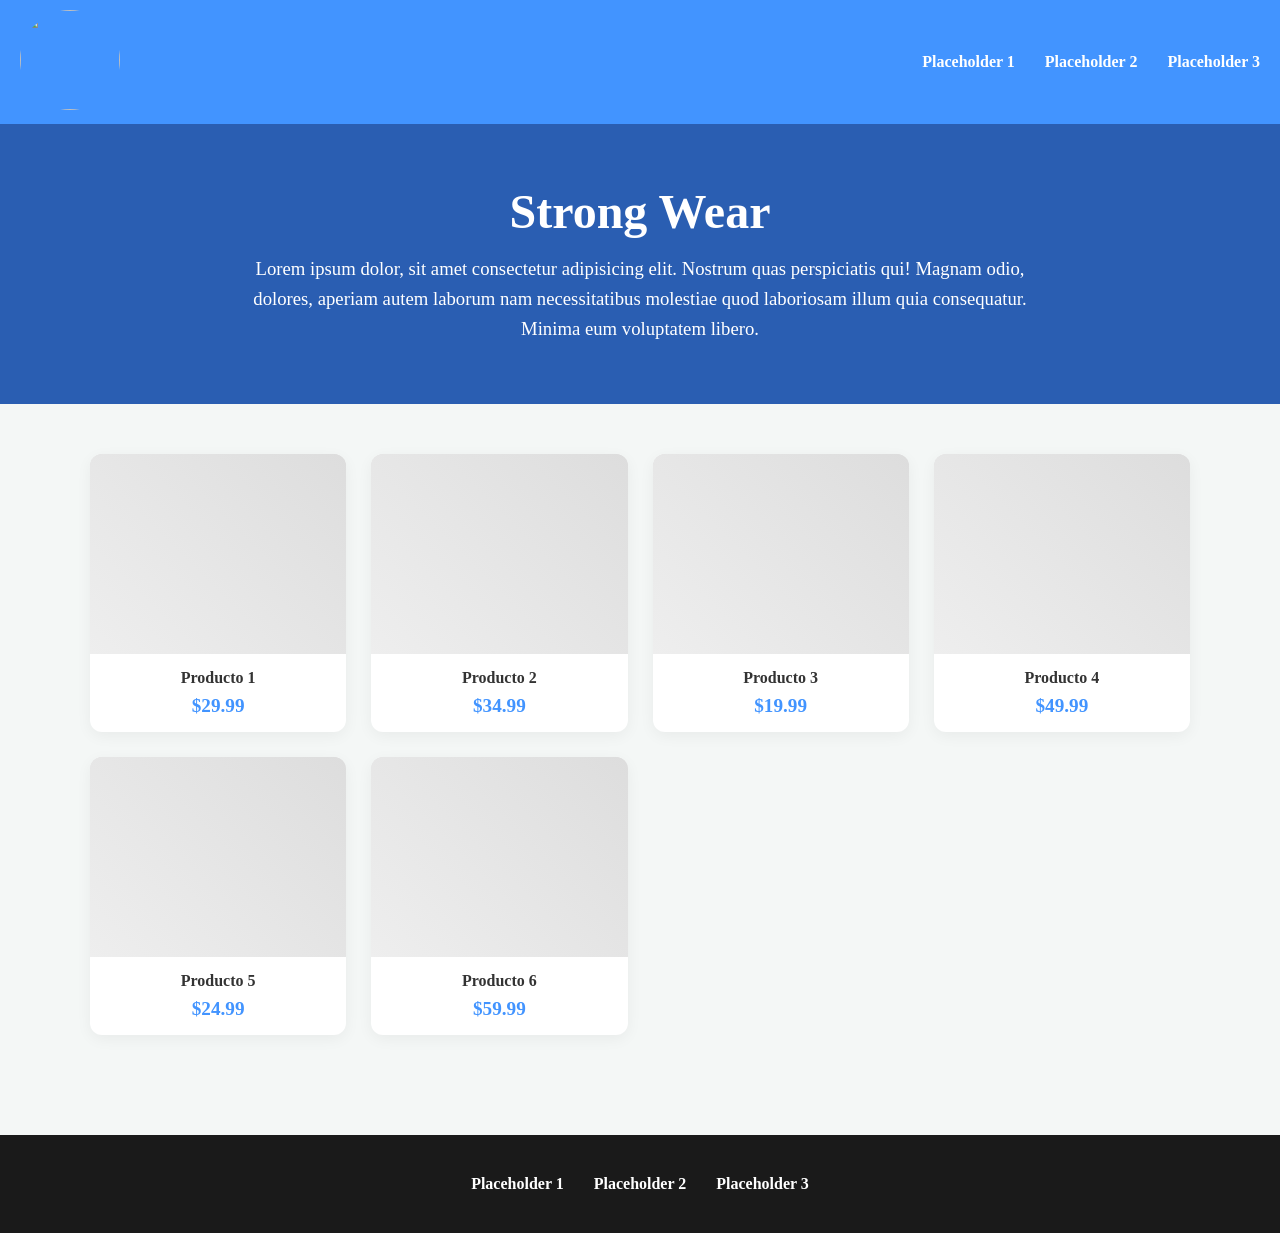
==== index.html @ a63de7a8 "Add files via upload" ====
<!DOCTYPE html>
<html lang="en">
<head>
    <meta charset="UTF-8">
    <meta name="viewport" content="width=device-width, initial-scale=1.0">
    <title>Strong Wear</title>
    <link rel="stylesheet" href="style.css">
</head>
<body>
    <header>
        <nav>
            <img src="https://imgs.search.brave.com/kXKtwcgeyBbkM9QRQW7IfeQBTK3w0AxcjQXSiGVg3hs/rs:fit:860:0:0:0/g:ce/aHR0cHM6Ly93d3cu/Zm10LnNlL3dwLWNv/bnRlbnQvdXBsb2Fk/cy8yMDIzLzAyL2xv/Z28tcGxhY2Vob2xk/ZXItaW1hZ2UucG5n" id="logo" width="100px" height="100px">
        </nav>

        <nav>
            <ul id="lista-header">
                <li><a href="index.html">Placeholder 1</a></li>              
                <li><a href="index.html">Placeholder 2</a></li>              
                <li><a href="index.html">Placeholder 3</a></li>              
            </ul>
        </nav>
    </header>

    <nav id="contenedor-título">
    <h1>Strong Wear</h1>
    <h3>Lorem ipsum dolor, sit amet consectetur adipisicing elit. Nostrum quas perspiciatis qui! Magnam odio, dolores, aperiam autem laborum nam necessitatibus molestiae quod laboriosam illum quia consequatur. Minima eum voluptatem libero.</h3>
    </nav>

    <nav id="productos-destacados">
        <div class="producto-card">
            <div class="producto-imagen">
                <!-- <a>
                <img src="remera.deportiva.jpg">
                </a> -->
            </div>
            <div class="producto-info">
                <h4>Producto 1</h4>
                <p>$29.99</p>
            </div>
        </div>
        <div class="producto-card">
            <div class="producto-imagen"></div>
            <div class="producto-info">
                <h4>Producto 2</h4>
                <p>$34.99</p>
            </div>
        </div>
        <div class="producto-card">
            <div class="producto-imagen"></div>
            <div class="producto-info">
                <h4>Producto 3</h4>
                <p>$19.99</p>
            </div>
        </div>
        <div class="producto-card">
            <div class="producto-imagen"></div>
            <div class="producto-info">
                <h4>Producto 4</h4>
                <p>$49.99</p>
            </div>
        </div>
        <div class="producto-card">
            <div class="producto-imagen"></div>
            <div class="producto-info">
                <h4>Producto 5</h4>
                <p>$24.99</p>
            </div>
        </div>
        <div class="producto-card">
            <div class="producto-imagen"></div>
            <div class="producto-info">
                <h4>Producto 6</h4>
                <p>$59.99</p>
            </div>
        </div>
    </nav>

    <footer>
        <ul id="lista-header">
            <li><a href="">Placeholder 1</a></li>              
            <li><a href="">Placeholder 2</a></li>              
            <li><a href="">Placeholder 3</a></li>              
        </ul>
    </footer>
</body>
</html>
---- style.css ----
*{
    margin: 0;
    padding: 0;
    box-sizing: border-box;
}
body {
    background-color: #f4f7f6;
}
/* Header */
header {
    background-color: #4294ff;
    padding: 10px 20px;
    display: flex;
    justify-content: space-between;
    align-items: center;
    box-shadow: 0 2px 10px rgba(0,0,0,0.1);
}
#logo {
    border-radius: 50%;
    object-fit: cover;
}
#lista-header {
    list-style-type: none;
    display: flex;
    gap: 30px;
}
#lista-header a {
    color: white;
    text-decoration: none;
    font-weight: 600;
    transition: 0.3s;
}
#lista-header a:hover {
    color: #d1e6ff;
}
/* Título Principal */
#contenedor-título {
    text-align: center;
    padding: 60px 20px;
    background: #2a5eb2;
    color: white;
}
#contenedor-título h1 {
    font-size: 3rem;
    margin-bottom: 15px;
}
#contenedor-título h3 {
    max-width: 800px;
    margin: 0 auto;
    font-weight: 300;
    line-height: 1.6;
}
#productos-destacados {
    display: grid;
    /* Crea columnas automáticas de mínimo 250px */
    grid-template-columns: repeat(auto-fit, minmax(250px, 1fr));
    gap: 25px;
    padding: 50px;
    max-width: 1200px;
    margin: 0 auto;
}
.producto-card {
    background: white;
    border-radius: 12px;
    overflow: hidden;
    box-shadow: 0 4px 15px rgba(0,0,0,0.05);
    transition: transform 0.3s ease;
}
.producto-card:hover {
    transform: translateY(-5px);
}
.producto-imagen {
    height: 200px;
    background-color: #e0e0e0; /* Placeholder para fotos */
    background-image: linear-gradient(45deg, #eee, #ddd);
}
.producto-info {
    padding: 15px;
    text-align: center;
}
.producto-info h4 {
    margin-bottom: 8px;
    color: #333;
}
.producto-info p {
    color: #4294ff;
    font-weight: bold;
    font-size: 1.2rem;
}
/* Footer */
footer {
    background-color: #1a1a1a;
    color: white;
    padding: 40px;
    margin-top: 50px;
}
footer #lista-header {
    justify-content: center;
}
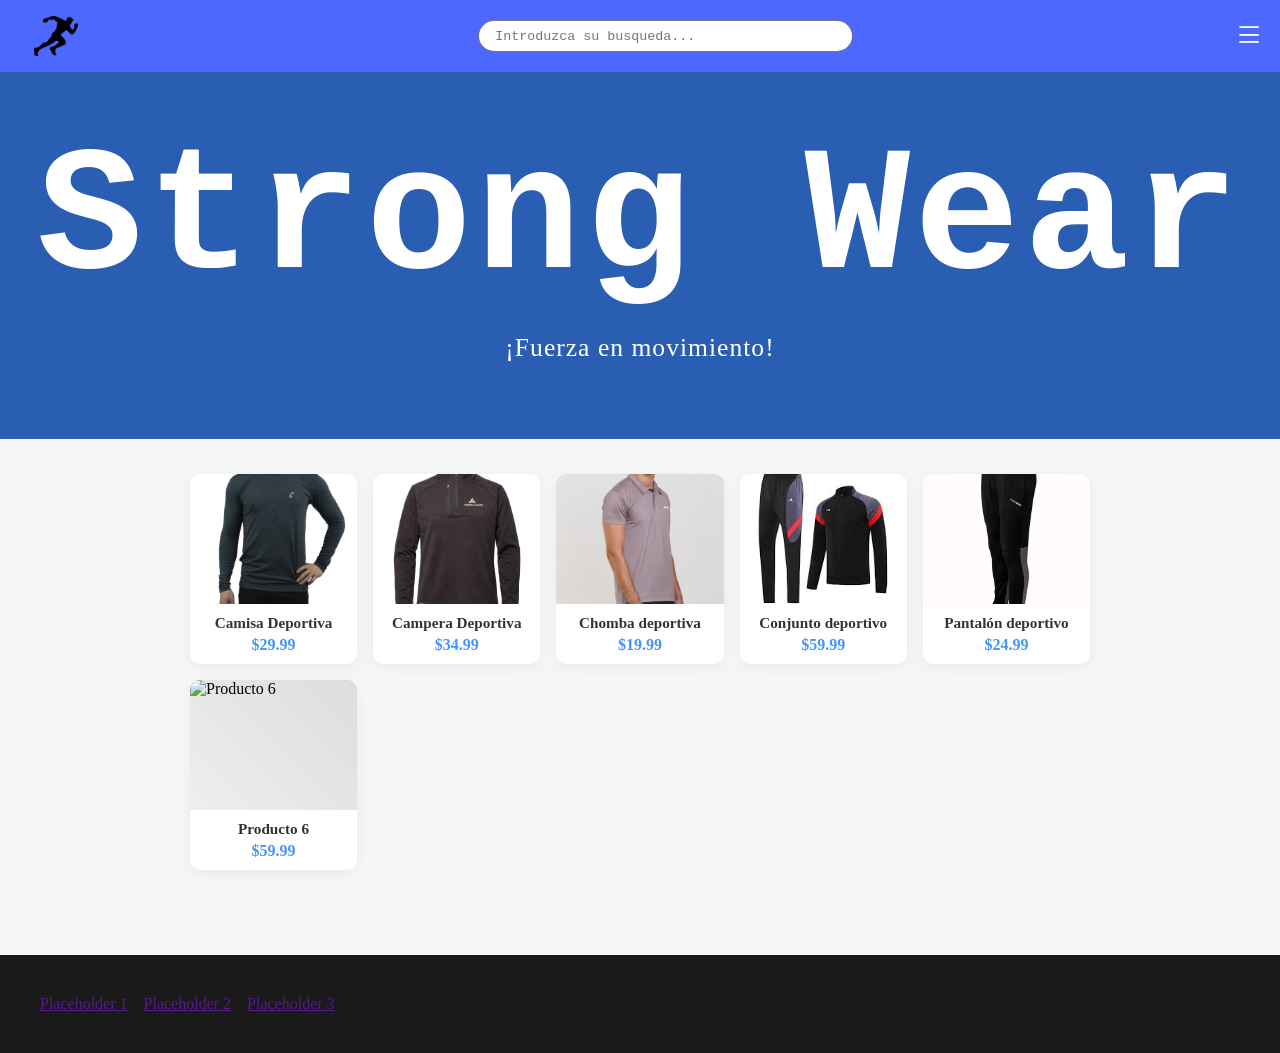
==== commit 8d33e26e: "Reorganización de archivos Reorganización de los archivos, además, inclusión de la barra de búsqueda" ====
--- a/index.html
+++ b/index.html
@@ -4,70 +4,83 @@
     <meta charset="UTF-8">
     <meta name="viewport" content="width=device-width, initial-scale=1.0">
     <title>Strong Wear</title>
-    <link rel="stylesheet" href="style.css">
+    <link rel="stylesheet" href="https://cdn.jsdelivr.net/npm/bootstrap-icons@1.13.1/font/bootstrap-icons.min.css">
+    <link rel="stylesheet" href="./css/style.css">
 </head>
 <body>
     <header>
-        <nav>
-            <img src="https://imgs.search.brave.com/kXKtwcgeyBbkM9QRQW7IfeQBTK3w0AxcjQXSiGVg3hs/rs:fit:860:0:0:0/g:ce/aHR0cHM6Ly93d3cu/Zm10LnNlL3dwLWNv/bnRlbnQvdXBsb2Fk/cy8yMDIzLzAyL2xv/Z28tcGxhY2Vob2xk/ZXItaW1hZ2UucG5n" id="logo" width="100px" height="100px">
-        </nav>
-
-        <nav>
-            <ul id="lista-header">
-                <li><a href="index.html">Placeholder 1</a></li>              
-                <li><a href="index.html">Placeholder 2</a></li>              
-                <li><a href="index.html">Placeholder 3</a></li>              
+        <img src="img/strong-wear-logo2.png" id="logo" width="100px" height="40px">
+        <textarea id="barraBusqueda" Placeholder="Introduzca su busqueda..."></textarea>
+        <button id="abrir" class="abrirMenu"><i class="bi bi-list"></i></button>
+        <nav class="navbar-header" id="nav">
+            <button id="cerrar" class="cerrarMenu"><i class="bi bi-x"></i></button>
+            <ul class="navList">
+                <li><a href="nosotros.html">Sobre Nosotros</a></li>              
+                <li><a href="contacto.html">Formulario de Contacto</a></li>              
             </ul>
         </nav>
     </header>
 
     <nav id="contenedor-título">
-    <h1>Strong Wear</h1>
-    <h3>Lorem ipsum dolor, sit amet consectetur adipisicing elit. Nostrum quas perspiciatis qui! Magnam odio, dolores, aperiam autem laborum nam necessitatibus molestiae quod laboriosam illum quia consequatur. Minima eum voluptatem libero.</h3>
+        <h1>Strong Wear</h1>
+        <h3>¡Fuerza en movimiento!</h3>
     </nav>
 
     <nav id="productos-destacados">
         <div class="producto-card">
             <div class="producto-imagen">
-                <!-- <a>
-                <img src="remera.deportiva.jpg">
-                </a> -->
+                <img src="img/Camiseta.deportiva.webp">
             </div>
             <div class="producto-info">
-                <h4>Producto 1</h4>
+                <h4>Camisa Deportiva</h4>
                 <p>$29.99</p>
             </div>
         </div>
+
         <div class="producto-card">
-            <div class="producto-imagen"></div>
+            <div class="producto-imagen">
+                <img src="img/Campera.deportiva.webp">
+            </div>
             <div class="producto-info">
-                <h4>Producto 2</h4>
+                <h4>Campera Deportiva</h4>
                 <p>$34.99</p>
             </div>
         </div>
+
         <div class="producto-card">
-            <div class="producto-imagen"></div>
+            <div class="producto-imagen">
+                <img src="img/Chomba.deportiva.webp">
+            </div>
             <div class="producto-info">
-                <h4>Producto 3</h4>
+                <h4>Chomba deportiva</h4>
                 <p>$19.99</p>
             </div>
         </div>
+
         <div class="producto-card">
-            <div class="producto-imagen"></div>
+            <div class="producto-imagen">
+                <img src="img/Conjunto.deportivo.jpg">
+            </div>
             <div class="producto-info">
-                <h4>Producto 4</h4>
-                <p>$49.99</p>
+                <h4>Conjunto deportivo</h4>
+                <p>$59.99</p>
             </div>
         </div>
+
         <div class="producto-card">
-            <div class="producto-imagen"></div>
+            <div class="producto-imagen">
+                <img src="img/Pantalon.negro.deportivo.jpg">
+            </div>
             <div class="producto-info">
-                <h4>Producto 5</h4>
+                <h4>Pantalón deportivo</h4>
                 <p>$24.99</p>
             </div>
         </div>
+        
         <div class="producto-card">
-            <div class="producto-imagen"></div>
+            <div class="producto-imagen">
+                <img src="img/producto6.jpg" alt="Producto 6">
+            </div>
             <div class="producto-info">
                 <h4>Producto 6</h4>
                 <p>$59.99</p>
@@ -76,11 +89,13 @@
     </nav>
 
     <footer>
-        <ul id="lista-header">
+        <ul class="navListFooter">
             <li><a href="">Placeholder 1</a></li>              
             <li><a href="">Placeholder 2</a></li>              
             <li><a href="">Placeholder 3</a></li>              
         </ul>
     </footer>
+
+    <script src="./js/main.js"></script>
 </body>
 </html>
--- a/css/style.css
+++ b/css/style.css
@@ -0,0 +1,295 @@
+*{
+    margin: 0;
+    padding: 0;
+    box-sizing: border-box;
+}
+body {
+    background-color: #f4f7f6;
+}
+/* Header */
+header {
+    background-color: #4d68ff;
+    padding: 1rem;
+    display: flex;
+    justify-content: space-between;
+    align-items: center;
+}
+#barraBusqueda{
+    width: 30%;
+    max-height: 2rem;
+    border-radius: 100px;
+    resize: none;
+    padding: 0.5rem 1rem;
+}
+.abrirMenu, .cerrarMenu{
+    display: block;
+    background: transparent;
+    border: none;
+    outline: none;
+    padding: 0;
+    margin: 0;
+    color: #ffffff;
+    font-size: 1.8rem;
+    line-height: 1;
+    cursor: pointer;
+}
+.abrirMenu:focus, .cerrarMenu:focus,
+.abrirMenu:active, .cerrarMenu:active{
+    outline: none;
+    background: transparent;
+    border: none;
+}
+.navbar-header{
+    opacity: 0;
+    visibility: hidden;
+    display: flex;
+    flex-direction: column;
+    align-items: end;
+    gap: 1rem;
+    position: absolute;
+    top: 0;
+    right: 0;
+    bottom: 0;
+    background-color: #3b50c7;
+    padding: 2rem;
+    transition: opacity 0.3s ease, visibility 0.3s ease;
+}
+.visible{
+    opacity: 1;
+    visibility: visible;
+    box-shadow: 0 0 0 100vmax rgba(0, 0, 0, .5);
+}
+.navList{
+    flex-direction: column;
+    align-items: end;
+}
+#logo {
+    max-width: 5rem;
+    border-radius: 10%;
+    object-fit: contain;
+}
+.navList, .navListFooter {
+    list-style-type: none;
+    display: flex;
+    gap: 1rem;
+}
+.navList li a {
+    color: #ffffff;
+    text-decoration: none;
+    font-weight: 600;
+}
+.navList a:hover {
+    color: #d1e6ff;
+    transition: 0.3s;
+}
+/* Título Principal */
+#contenedor-título {
+    text-align: center;
+    padding: 60px 20px 70px;
+    background: #2a5eb2;
+    color: white;
+    overflow: hidden;
+}
+#contenedor-título h1 {
+    font-family: 'OCR A Extended', 'OCR-A', monospace;
+    font-size: clamp(3.5rem, 14vw, 11rem);
+    line-height: 1;
+    letter-spacing: 4px;
+    /* text-transform: uppercase; */
+    color: #ffffff;
+    text-align: center;
+    margin: 0;
+}
+#contenedor-título h3 {
+    max-width: 800px;
+    margin: 20px auto 0;
+    color: #ffffff;
+    font-weight: 500;
+    font-size: clamp(1.1rem, 2.5vw, 1.6rem);
+    letter-spacing: 1px;
+    line-height: 1.6;
+}
+/* Grid - Columnas de Productos */
+#productos-destacados {
+    display: grid;
+    grid-template-columns: repeat(auto-fit, minmax(160px, 1fr));
+    gap: 16px;
+    padding: 35px 25px;
+    max-width: 950px;
+    margin: 0 auto;
+}
+.producto-card {
+    background: white;
+    border-radius: 10px;
+    overflow: hidden;
+    box-shadow: 0 4px 15px rgba(0,0,0,0.05);
+}
+.producto-card:hover {
+    transform: translateY(-10px);
+    transition: transform 0.3s ease;
+}
+.producto-imagen {
+    height: 130px;
+    background-color: #e0e0e0; /* Placeholder */
+    background-image: linear-gradient(45deg, #eee, #ddd);
+}
+/* Imagenes dentro del Grid - Productos*/
+.producto-imagen img {
+    width: 100%;
+    height: 100%;
+    object-fit: cover;
+    display: block;
+}
+.producto-info {
+    padding: 10px;
+    text-align: center;
+}
+.producto-info h4 {
+    margin-bottom: 4px;
+    font-size: 0.95rem;
+    color: #333;
+}
+.producto-info p {
+    color: #4294ff;
+    font-weight: bold;
+    font-size: 1rem;
+}
+/* 'Nosotros' */
+.contenido-nosotros {
+    max-width: 800px;
+    margin: 0 auto;
+    padding: 60px 25px 80px;
+    font-family: 'Lato', 'Segoe UI', sans-serif;
+    color: #2b2b2b;
+}
+.bloque-nosotros {
+    margin-bottom: 45px;
+}
+.bloque-nosotros:last-child {
+    margin-bottom: 0;
+}
+.contenido-nosotros h2 {
+    font-family: 'Playfair Display', Georgia, serif;
+    font-size: 1.9rem;
+    color: #2a5eb2;
+    position: relative;
+    padding-bottom: 10px;
+}
+.contenido-nosotros .subtitulo {
+    font-style: italic;
+    font-weight: 300;
+    color: #6b6b6b;
+    margin-bottom: 14px;
+    font-size: 1.05rem;
+}
+.contenido-nosotros p {
+    font-weight: 300;
+    line-height: 1.85;
+    font-size: 1.05rem;
+    letter-spacing: 0.2px;
+}
+.contenido-nosotros .texto-intro {
+    font-size: 1.15rem;
+    font-weight: 400;
+    color: #1a1a1a;
+    line-height: 1.9;
+}
+.contenido-nosotros strong {
+    color: #2a5eb2;
+}
+/* Formulario de Contacto */
+.contenedor-formulario {
+    display: flex;
+    justify-content: center;
+    padding: 40px 16px 80px;
+}
+.card {
+    background: #ffffff;
+    border: 1px solid #dde1e5;
+    padding: 32px;
+    width: 100%;
+    max-width: 500px;
+}
+.card h1 {
+    margin: 0 0 24px;
+    font-size: 1.3rem;
+    text-align: center;
+    color: #1a1a1a;
+}
+.textoform {
+    display: block;
+    font-size: 0.85rem;
+    font-weight: bold;
+    margin-bottom: 4px;
+}
+
+input[type="text"],
+input[type="email"],
+input[type="password"] {
+    display: block;
+    width: 100%;
+    padding: 8px;
+    margin-bottom: 14px;
+    border: 1px solid #dde1e5;
+    font-size: 0.9rem;
+    box-sizing: border-box;
+}
+.check-field {
+    display: flex;
+    align-items: flex-start;
+    gap: 8px;
+    margin-bottom: 12px;
+}
+.check-field input {
+    margin-top: 2px;
+}
+.check-field label {
+    font-weight: normal;
+    font-size: 0.85rem;
+}
+.check-field a {
+    color: #4d68ff;
+}
+.radio-row {
+    display: flex;
+    gap: 20px;
+    margin-bottom: 14px;
+}
+.radio-row label {
+    font-weight: normal;
+    display: flex;
+    align-items: center;
+    gap: 6px;
+}
+select {
+    display: block;
+    width: 100%;
+    padding: 8px;
+    margin-bottom: 14px;
+    border: 1px solid #dde1e5;
+    font-size: 0.9rem;
+    box-sizing: border-box;
+}
+.botonForm {
+    width: 100%;
+    padding: 10px;
+    background: #4d68ff;
+    color: white;
+    border: none;
+    font-size: 1rem;
+    cursor: pointer;
+    margin-top: 6px;
+}
+.botonForm:hover {
+    background: #4d68ff;
+}
+/* Footer */
+footer {
+    background-color: #1a1a1a;
+    color: white;
+    padding: 40px;
+    margin-top: 50px;
+}
+footer #lista-header {
+    justify-content: center;
+}
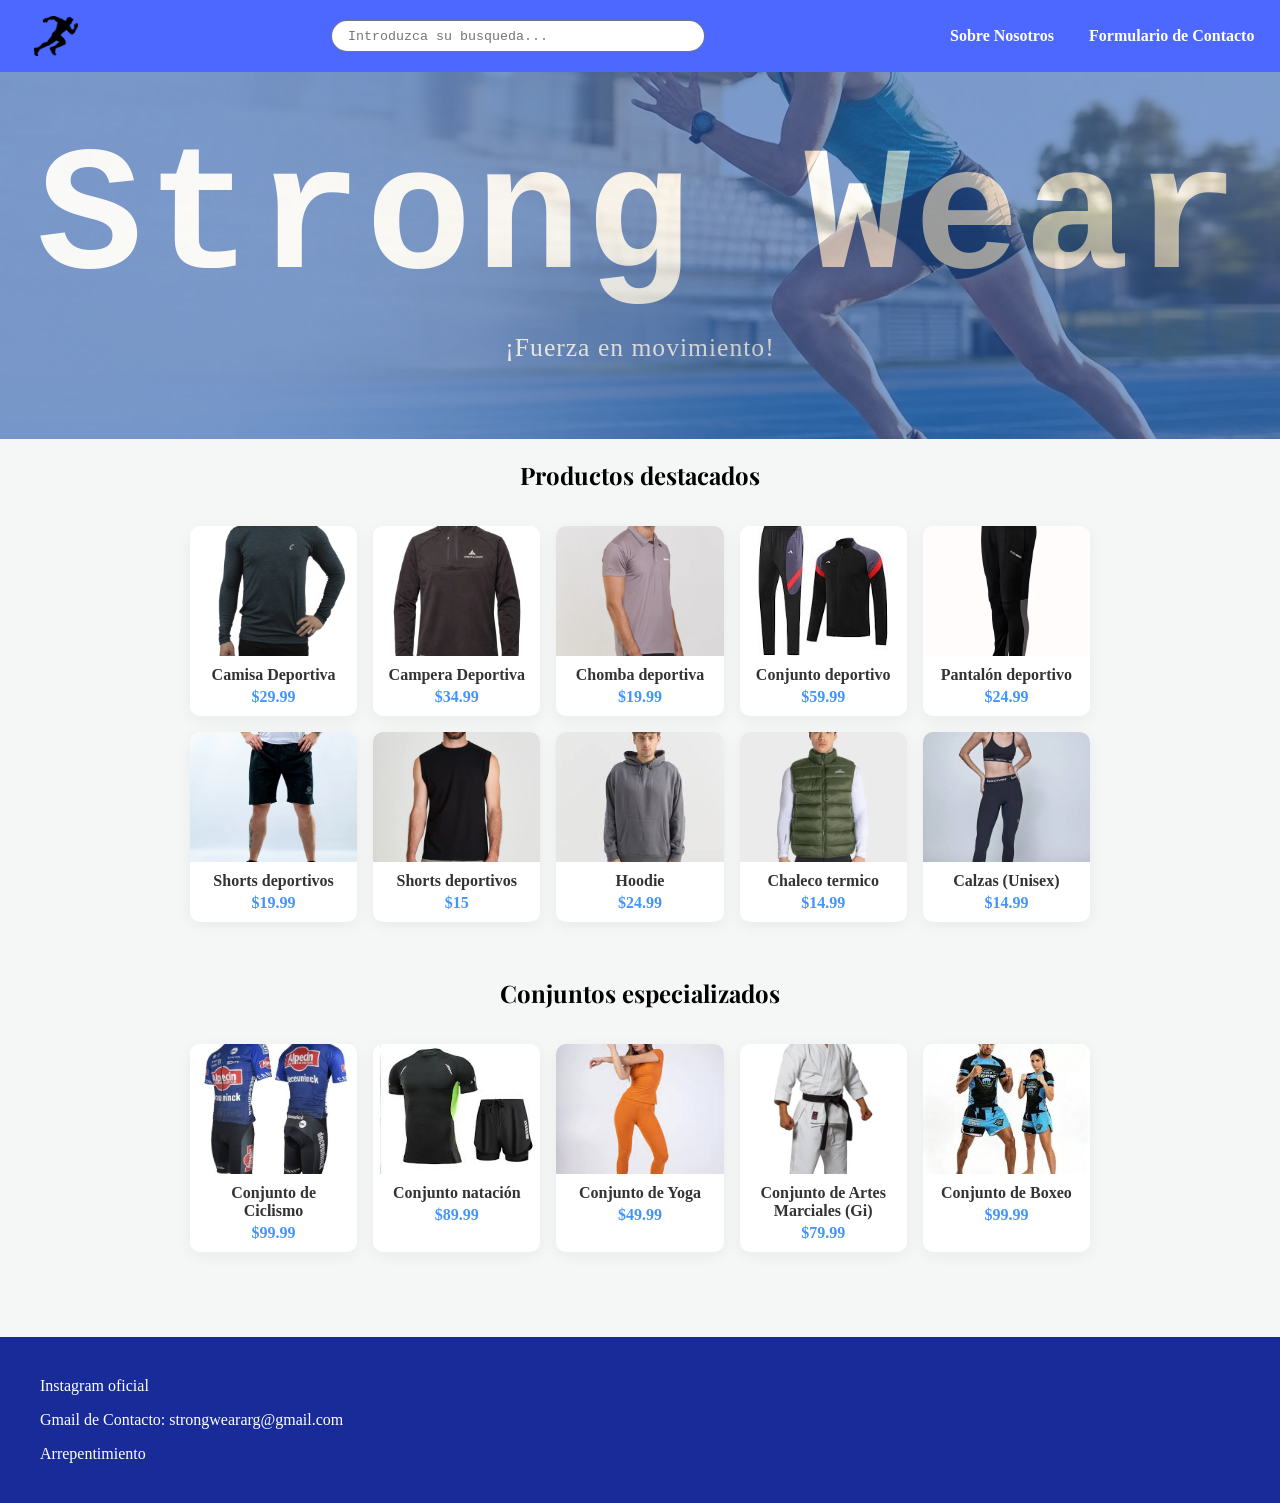
==== commit 3f5cd74f: "Renovación de archivos" ====
--- a/index.html
+++ b/index.html
@@ -5,94 +5,182 @@
     <meta name="viewport" content="width=device-width, initial-scale=1.0">
     <title>Strong Wear</title>
     <link rel="stylesheet" href="https://cdn.jsdelivr.net/npm/bootstrap-icons@1.13.1/font/bootstrap-icons.min.css">
+    <link href="https://fonts.googleapis.com/css2?family=Playfair+Display:wght@600&display=swap" rel="stylesheet">
     <link rel="stylesheet" href="./css/style.css">
+    <link rel="icon" href="./img/logos-iconos/favicon.png" type="image/png">
 </head>
 <body>
     <header>
-        <img src="img/strong-wear-logo2.png" id="logo" width="100px" height="40px">
+        <img src="img/logos-iconos/strong-wear-logo2.png" id="logo" width="100px" height="40px">
         <textarea id="barraBusqueda" Placeholder="Introduzca su busqueda..."></textarea>
         <button id="abrir" class="abrirMenu"><i class="bi bi-list"></i></button>
+        
         <nav class="navbar-header" id="nav">
             <button id="cerrar" class="cerrarMenu"><i class="bi bi-x"></i></button>
             <ul class="navList">
-                <li><a href="nosotros.html">Sobre Nosotros</a></li>              
-                <li><a href="contacto.html">Formulario de Contacto</a></li>              
+                <li><a href="nosotros.html">Sobre Nosotros</a></li>
+                <li><a href="contacto.html">Formulario de Contacto</a></li>
             </ul>
         </nav>
     </header>
 
-    <nav id="contenedor-título">
+    <section id="contenedor-título">
+        <div class="carrusel">
+        <img src="img/carrusel/imagen1-carrusel.png" class="activa">
+        <img src="img/carrusel/imagen2-carrusel.png">
+        <img src="img/carrusel/imagen3-carrusel.png">
+        </div>
         <h1>Strong Wear</h1>
         <h3>¡Fuerza en movimiento!</h3>
-    </nav>
+    </section>
 
-    <nav id="productos-destacados">
+    <h2 class="subtituloDestacados">Productos destacados</h2>
+    <nav class="productos-destacados">
         <div class="producto-card">
             <div class="producto-imagen">
-                <img src="img/Camiseta.deportiva.webp">
+                <img src="img/productos/Camiseta-deportiva.webp">
             </div>
             <div class="producto-info">
                 <h4>Camisa Deportiva</h4>
                 <p>$29.99</p>
             </div>
         </div>
-
         <div class="producto-card">
             <div class="producto-imagen">
-                <img src="img/Campera.deportiva.webp">
+                <img src="img/productos/Campera-deportiva.webp">
             </div>
             <div class="producto-info">
                 <h4>Campera Deportiva</h4>
                 <p>$34.99</p>
             </div>
         </div>
-
         <div class="producto-card">
             <div class="producto-imagen">
-                <img src="img/Chomba.deportiva.webp">
+                <img src="img/productos/Chomba-deportiva.webp">
             </div>
             <div class="producto-info">
                 <h4>Chomba deportiva</h4>
                 <p>$19.99</p>
             </div>
         </div>
-
         <div class="producto-card">
             <div class="producto-imagen">
-                <img src="img/Conjunto.deportivo.jpg">
+                <img src="img/productos/Conjunto-deportivo.jpg">
             </div>
             <div class="producto-info">
                 <h4>Conjunto deportivo</h4>
                 <p>$59.99</p>
             </div>
         </div>
-
         <div class="producto-card">
             <div class="producto-imagen">
-                <img src="img/Pantalon.negro.deportivo.jpg">
+                <img src="img/productos/Pantalon-negro-deportivo.jpg">
             </div>
             <div class="producto-info">
                 <h4>Pantalón deportivo</h4>
                 <p>$24.99</p>
             </div>
         </div>
-        
         <div class="producto-card">
             <div class="producto-imagen">
-                <img src="img/producto6.jpg" alt="Producto 6">
+                <img src="img/productos/Short-deportivo.webp" alt="Producto 6">
             </div>
             <div class="producto-info">
-                <h4>Producto 6</h4>
-                <p>$59.99</p>
+                <h4>Shorts deportivos</h4>
+                <p>$19.99</p>
+            </div>
+        </div>
+        <div class="producto-card">
+            <div class="producto-imagen">
+                <img src="img/productos/musculosa.webp" alt="Producto 7">
+            </div>
+            <div class="producto-info">
+                <h4>Shorts deportivos</h4>
+                <p>$15</p>
+            </div>
+        </div>
+        <div class="producto-card">
+            <div class="producto-imagen">
+                <img src="img/productos/hoodie-deportivo.jpg" alt="Producto 8">
+            </div>
+            <div class="producto-info">
+                <h4>Hoodie</h4>
+                <p>$24.99</p>
+            </div>
+        </div>
+        <div class="producto-card">
+            <div class="producto-imagen">
+                <img src="img/productos/chaleco-termico.jpg" alt="Producto 9">
+            </div>
+            <div class="producto-info">
+                <h4>Chaleco termico</h4>
+                <p>$14.99</p>
+            </div>
+        </div>
+        <div class="producto-card">
+            <div class="producto-imagen">
+                <img src="img/productos/calzas-leggins.jpg" alt="Producto 10">
+            </div>
+            <div class="producto-info">
+                <h4>Calzas (Unisex)</h4>
+                <p>$14.99</p>
+            </div>
+        </div>
+    </nav>
+    <h2 class="subtituloDestacados">Conjuntos especializados</h2>
+    <nav class="productos-destacados">
+        <div class="producto-card">
+            <div class="producto-imagen">
+                <img src="img/productos/conjunto-ciclismo.jpg">
+            </div>
+            <div class="producto-info">
+                <h4>Conjunto de Ciclismo</h4>
+                <p>$99.99</p>
+            </div>
+        </div>
+        <div class="producto-card">
+            <div class="producto-imagen">
+                <img src="img/productos/conjunto-natacion.jpg">
+            </div>
+            <div class="producto-info">
+                <h4>Conjunto natación</h4>
+                <p>$89.99</p>
+            </div>
+        </div>
+        <div class="producto-card">
+            <div class="producto-imagen">
+                <img src="img/productos/conjunto-yoga.jpg">
+            </div>
+            <div class="producto-info">
+                <h4>Conjunto de Yoga</h4>
+                <p>$49.99</p>
+            </div>
+        </div>
+        <div class="producto-card">
+            <div class="producto-imagen">
+                <img src="img/productos/conjunto-gi.jpg">
+            </div>
+            <div class="producto-info">
+                <h4>Conjunto de Artes Marciales (Gi)</h4>
+                <p>$79.99</p>
+            </div>
+        </div>
+        <div class="producto-card">
+            <div class="producto-imagen">
+                <img src="img/productos/conjunto-boxeo.jpg">
+            </div>
+            <div class="producto-info">
+                <h4>Conjunto de Boxeo</h4>
+                <p>$99.99</p>
             </div>
         </div>
     </nav>
 
     <footer>
         <ul class="navListFooter">
-            <li><a href="">Placeholder 1</a></li>              
-            <li><a href="">Placeholder 2</a></li>              
-            <li><a href="">Placeholder 3</a></li>              
+            <li><a href="https://www.instagram.com/strongwear.indu">Instagram oficial</a></li>              
+            <li><a href="mailto:strongweararg@gmail.com">Gmail de Contacto: strongweararg@gmail.com</a></li>              
+            <li><a href="contacto.html">Arrepentimiento</a></li>
         </ul>
     </footer>
 
--- a/css/style.css
+++ b/css/style.css
@@ -33,6 +33,9 @@
     line-height: 1;
     cursor: pointer;
 }
+.cerrarMenu{
+    margin-right: 1rem;
+}
 .abrirMenu:focus, .cerrarMenu:focus,
 .abrirMenu:active, .cerrarMenu:active{
     outline: none;
@@ -40,18 +43,18 @@
     border: none;
 }
 .navbar-header{
+    border-left: 1px solid #000;
     opacity: 0;
     visibility: hidden;
     display: flex;
     flex-direction: column;
     align-items: end;
-    gap: 1rem;
-    position: absolute;
+    position: fixed;
     top: 0;
     right: 0;
     bottom: 0;
+    z-index: 1000;
     background-color: #3b50c7;
-    padding: 2rem;
     transition: opacity 0.3s ease, visibility 0.3s ease;
 }
 .visible{
@@ -61,7 +64,7 @@
 }
 .navList{
     flex-direction: column;
-    align-items: end;
+    align-items: stretch;
 }
 #logo {
     max-width: 5rem;
@@ -74,28 +77,75 @@
     gap: 1rem;
 }
 .navList li a {
+    display: block;
+    padding: 1rem 1rem;
     color: #ffffff;
     text-decoration: none;
     font-weight: 600;
 }
-.navList a:hover {
-    color: #d1e6ff;
-    transition: 0.3s;
+.navList li a:hover {
+        background-color: #3b426d;
+        color: #d1e6ff;
+        transition: 0.3s;
+}
+@media (min-width: 500px) {
+    .abrirMenu, .cerrarMenu {
+        display: none;
+    }
+    .navbar-header, .navbar-header.visible {
+        opacity: 1;
+        visibility: visible;
+        position: static;
+        flex-direction: row;
+        align-items: center;
+        background-color: transparent;
+        padding: 0;
+        box-shadow: none;
+        min-width: 0;
+        border-left: none;
+    }
+    .navList {
+        flex-direction: row;
+        align-items: center;
+        width: auto;
+    }
+    .navList li a {
+        padding: 0.5rem 0.6rem;
+        border-radius: 6px;
+    }
 }
 /* Título Principal */
 #contenedor-título {
+    position: relative;
     text-align: center;
     padding: 60px 20px 70px;
+    overflow: hidden;
+    color: white;
     background: #2a5eb2;
-    color: white;
-    overflow: hidden;
+    isolation: isolate;
+}
+.carrusel {
+    position: absolute;
+    inset: 0;
+    z-index: 0;
+}
+.carrusel img{
+    position: absolute;
+    width: 100%;
+    height: 100%;
+    object-fit: cover;
+    inset: 0;
+    opacity: 0;
+    transition: opacity 1.5s ease-in-out;
+}
+.carrusel img.activa {
+    opacity: 0.4;
 }
 #contenedor-título h1 {
     font-family: 'OCR A Extended', 'OCR-A', monospace;
     font-size: clamp(3.5rem, 14vw, 11rem);
     line-height: 1;
     letter-spacing: 4px;
-    /* text-transform: uppercase; */
     color: #ffffff;
     text-align: center;
     margin: 0;
@@ -109,8 +159,17 @@
     letter-spacing: 1px;
     line-height: 1.6;
 }
-/* Grid - Columnas de Productos */
-#productos-destacados {
+#contenedor-título h1, #contenedor-título h3, {
+    position: relative;
+    z-index: 1;
+}
+/* Subtitulo - Columnas de Productos */
+.subtituloDestacados{
+    font-family: 'Playfair Display', serif;
+    margin: 20px auto 0;
+    text-align: center;
+}
+.productos-destacados {
     display: grid;
     grid-template-columns: repeat(auto-fit, minmax(160px, 1fr));
     gap: 16px;
@@ -126,11 +185,11 @@
 }
 .producto-card:hover {
     transform: translateY(-10px);
-    transition: transform 0.3s ease;
+    transition: transform 0.3s;
 }
 .producto-imagen {
     height: 130px;
-    background-color: #e0e0e0; /* Placeholder */
+    background-color: #e0e0e0; /* Placeholder, se reemplaza por imagenes */
     background-image: linear-gradient(45deg, #eee, #ddd);
 }
 /* Imagenes dentro del Grid - Productos*/
@@ -146,7 +205,7 @@
 }
 .producto-info h4 {
     margin-bottom: 4px;
-    font-size: 0.95rem;
+    font-size: 1rem;
     color: #333;
 }
 .producto-info p {
@@ -180,7 +239,7 @@
     font-weight: 300;
     color: #6b6b6b;
     margin-bottom: 14px;
-    font-size: 1.05rem;
+    font-size: 1rem;
 }
 .contenido-nosotros p {
     font-weight: 300;
@@ -285,11 +344,18 @@
 }
 /* Footer */
 footer {
-    background-color: #1a1a1a;
-    color: white;
+    background-color: #182b99;
     padding: 40px;
     margin-top: 50px;
 }
-footer #lista-header {
-    justify-content: center;
+footer .navListFooter {
+    flex-direction: column;
+    align-items: flex-start;
+}
+footer a, footer a:link, footer a:visited, footer a:active {
+    color: #ffffff;
+    text-decoration: none;
+}
+footer a:hover {
+    text-decoration: underline;
 }
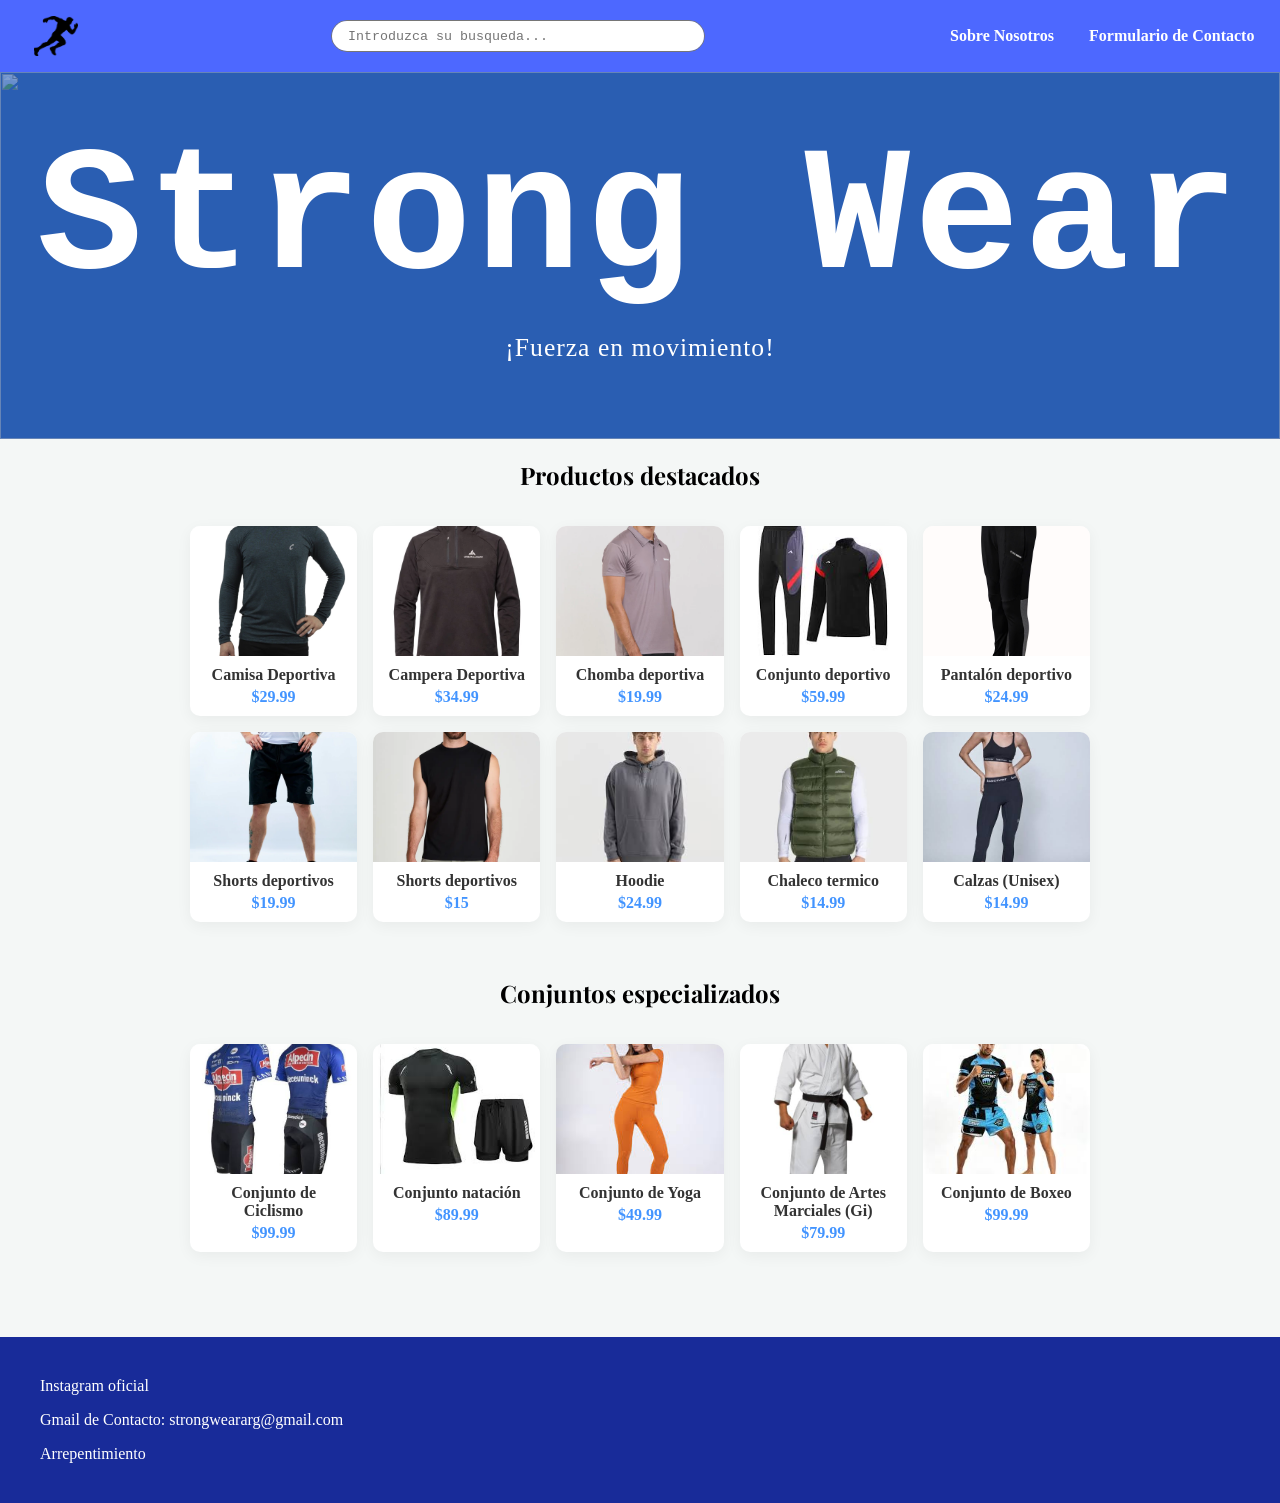
==== commit 6940ea19: "Update index.html" ====
--- a/index.html
+++ b/index.html
@@ -26,9 +26,9 @@
 
     <section id="contenedor-título">
         <div class="carrusel">
-        <img src="img/carrusel/imagen1-carrusel.png" class="activa">
-        <img src="img/carrusel/imagen2-carrusel.png">
-        <img src="img/carrusel/imagen3-carrusel.png">
+        <img src="img/carrusel/conjunto1.carrusel.png" class="activa">
+        <img src="img/carrusel/conjunto2.carrusel.png">
+        <img src="img/carrusel/conjunto3.carrusel.png">
         </div>
         <h1>Strong Wear</h1>
         <h3>¡Fuerza en movimiento!</h3>
@@ -186,4 +186,4 @@
 
     <script src="./js/main.js"></script>
 </body>
-</html>+</html>
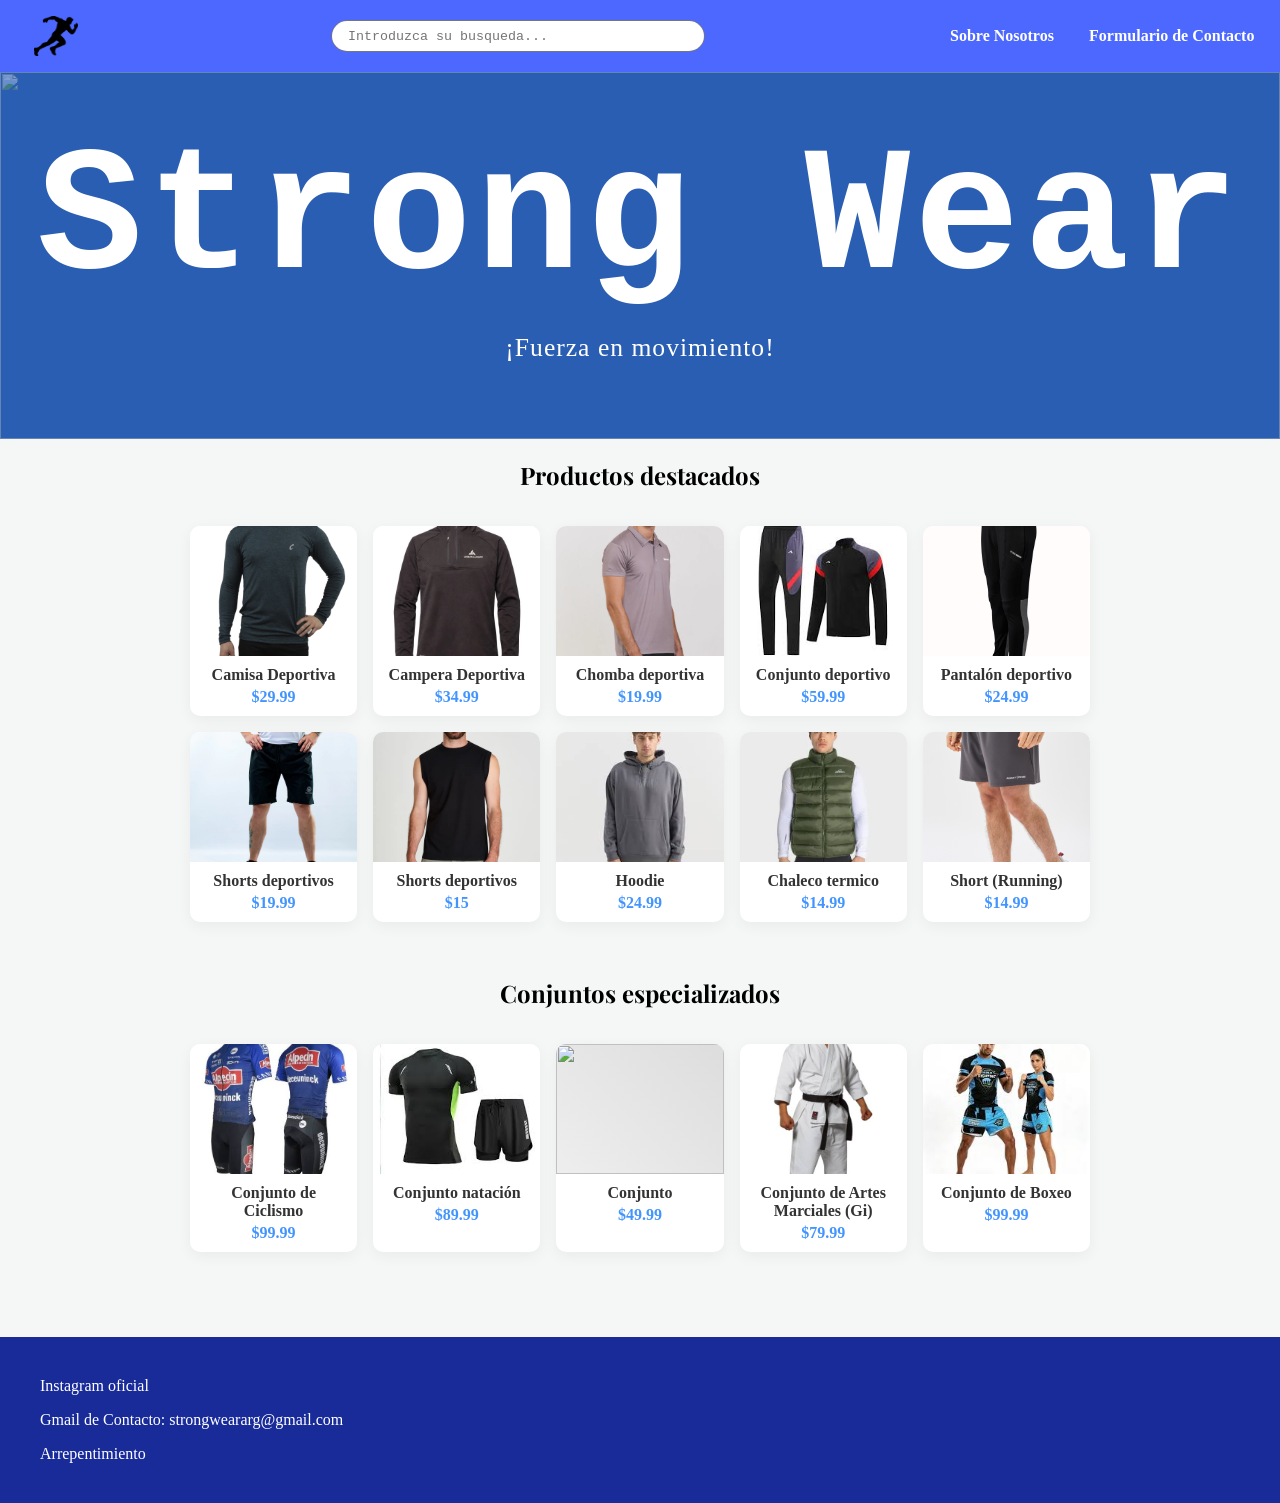
==== commit 5e158d51: "Update index.html" ====
--- a/index.html
+++ b/index.html
@@ -119,10 +119,10 @@
         </div>
         <div class="producto-card">
             <div class="producto-imagen">
-                <img src="img/productos/calzas-leggins.jpg" alt="Producto 10">
+                <img src="img/productos/short.jpg" alt="Producto 10">
             </div>
             <div class="producto-info">
-                <h4>Calzas (Unisex)</h4>
+                <h4>Short (Running)</h4>
                 <p>$14.99</p>
             </div>
         </div>
@@ -149,10 +149,10 @@
         </div>
         <div class="producto-card">
             <div class="producto-imagen">
-                <img src="img/productos/conjunto-yoga.jpg">
+                <img src="img/productos/pantalonMarron.jpg">
             </div>
             <div class="producto-info">
-                <h4>Conjunto de Yoga</h4>
+                <h4>Conjunto</h4>
                 <p>$49.99</p>
             </div>
         </div>
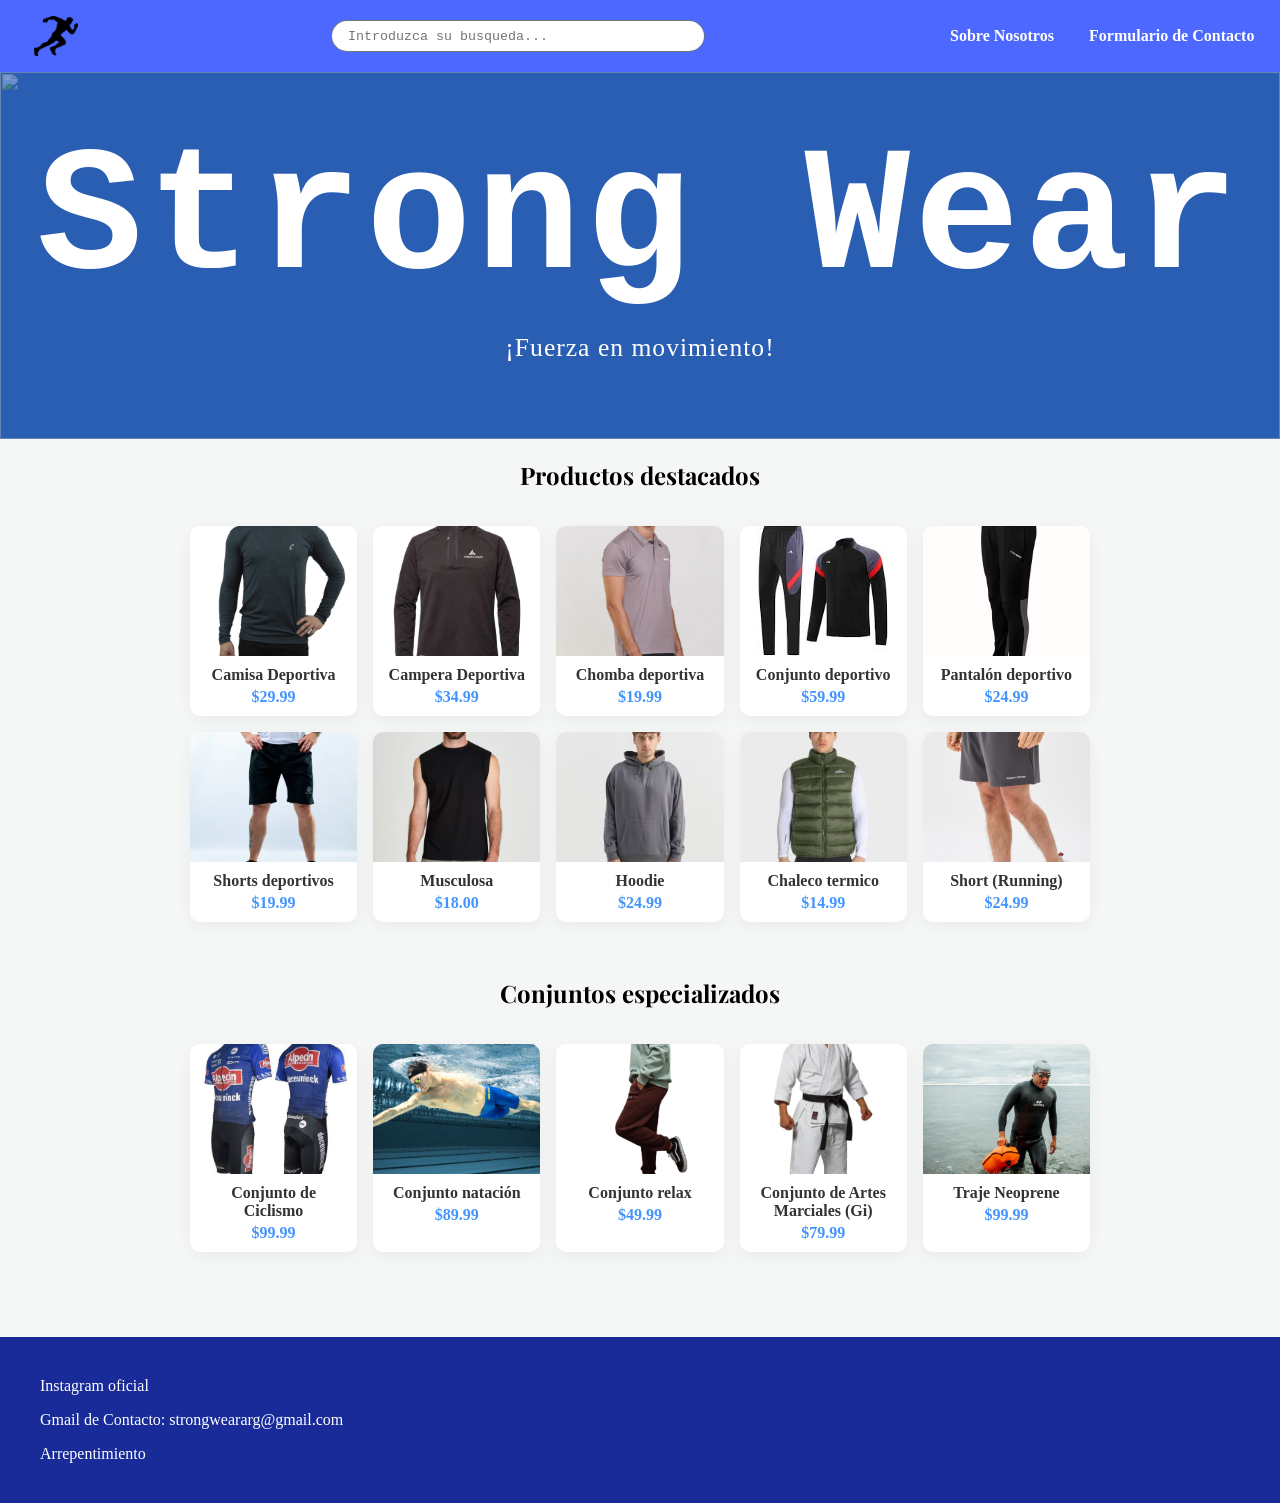
==== commit 886cb3ad: "Update index.html" ====
--- a/index.html
+++ b/index.html
@@ -7,7 +7,8 @@
     <link rel="stylesheet" href="https://cdn.jsdelivr.net/npm/bootstrap-icons@1.13.1/font/bootstrap-icons.min.css">
     <link href="https://fonts.googleapis.com/css2?family=Playfair+Display:wght@600&display=swap" rel="stylesheet">
     <link rel="stylesheet" href="./css/style.css">
-    <link rel="icon" href="./img/logos-iconos/favicon.png" type="image/png">
+    <link rel="icon" href="./img/logos-iconos/favicon.png" type="image/png" media="(prefers-color-scheme: dark)">
+    <link rel="icon" href="./img/logos-iconos/strong-wear-logo2.png" type="image/png"media="(prefers-color-scheme: light)">
 </head>
 <body>
     <header>
@@ -26,9 +27,9 @@
 
     <section id="contenedor-título">
         <div class="carrusel">
-        <img src="img/carrusel/conjunto1.carrusel.png" class="activa">
-        <img src="img/carrusel/conjunto2.carrusel.png">
-        <img src="img/carrusel/conjunto3.carrusel.png">
+        <img src="img/carrusel/conjunto1 (2).jpg" class="activa">
+        <img src="img/carrusel/conjunto2.JPG">
+        <img src="img/carrusel/conjunto3.jpg">
         </div>
         <h1>Strong Wear</h1>
         <h3>¡Fuerza en movimiento!</h3>
@@ -95,8 +96,8 @@
                 <img src="img/productos/musculosa.webp" alt="Producto 7">
             </div>
             <div class="producto-info">
-                <h4>Shorts deportivos</h4>
-                <p>$15</p>
+                <h4>Musculosa</h4>
+                <p>$18.00</p>
             </div>
         </div>
         <div class="producto-card">
@@ -123,7 +124,7 @@
             </div>
             <div class="producto-info">
                 <h4>Short (Running)</h4>
-                <p>$14.99</p>
+                <p>$24.99</p>
             </div>
         </div>
     </nav>
@@ -140,7 +141,7 @@
         </div>
         <div class="producto-card">
             <div class="producto-imagen">
-                <img src="img/productos/conjunto-natacion.jpg">
+                <img src="img/productos/natacion.jpg">
             </div>
             <div class="producto-info">
                 <h4>Conjunto natación</h4>
@@ -149,10 +150,10 @@
         </div>
         <div class="producto-card">
             <div class="producto-imagen">
-                <img src="img/productos/pantalonMarron.jpg">
+                <img src="img/productos/pantalonMarron.png">
             </div>
             <div class="producto-info">
-                <h4>Conjunto</h4>
+                <h4>Conjunto relax</h4>
                 <p>$49.99</p>
             </div>
         </div>
@@ -167,10 +168,10 @@
         </div>
         <div class="producto-card">
             <div class="producto-imagen">
-                <img src="img/productos/conjunto-boxeo.jpg">
+                <img src="img/productos/trajeNeoprene.png">
             </div>
             <div class="producto-info">
-                <h4>Conjunto de Boxeo</h4>
+                <h4>Traje Neoprene</h4>
                 <p>$99.99</p>
             </div>
         </div>
